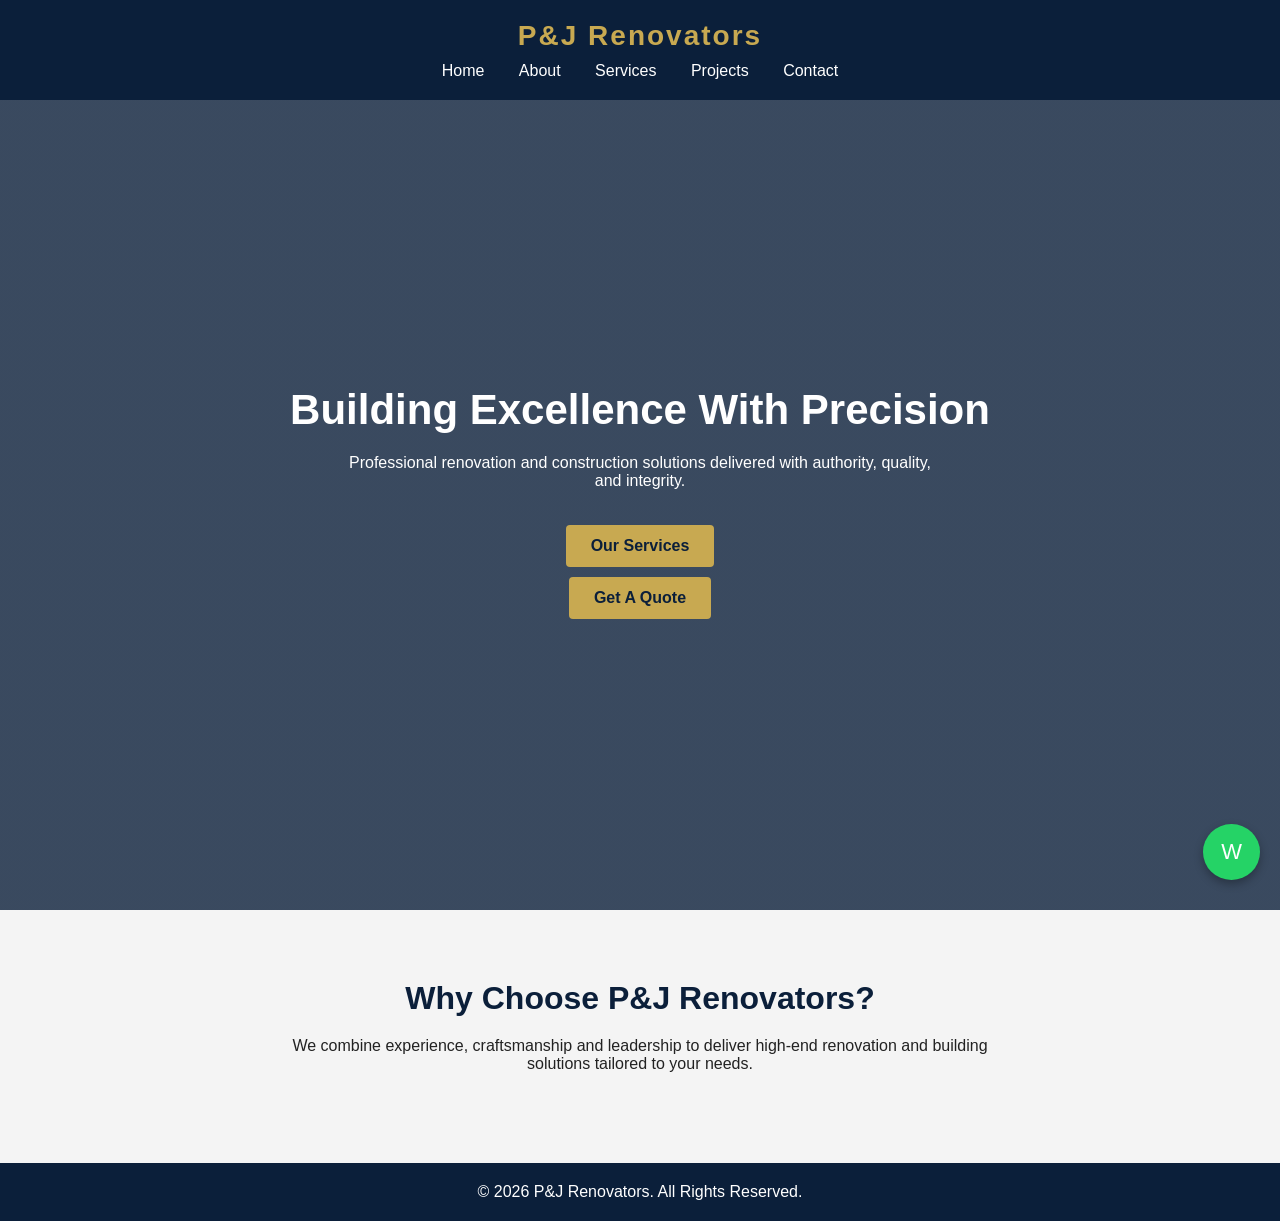
==== index.html @ a528cb18 "Create index.html" ====
<!DOCTYPE html>
<html>
<head>
<title>P&J Renovators | Professional Construction</title>
<link rel="stylesheet" href="style.css">
</head>
<body>

<header>
<h1>P&J Renovators</h1>
<nav>
<a href="index.html">Home</a>
<a href="about.html">About</a>
<a href="services.html">Services</a>
<a href="projects.html">Projects</a>
<a href="contact.html">Contact</a>
</nav>
</header>

<section class="hero">
<h2>Building Excellence With Precision</h2>
<p>Professional renovation and construction solutions delivered with authority, quality, and integrity.</p>
<a href="services.html" class="btn">Our Services</a>
<a href="contact.html" class="btn">Get A Quote</a>
</section>

<section class="section">
<h2>Why Choose P&J Renovators?</h2>
<p>We combine experience, craftsmanship and leadership to deliver high-end renovation and building solutions tailored to your needs.</p>
</section>

<footer>
<p>© 2026 P&J Renovators. All Rights Reserved.</p>
</footer>

<a href="https://wa.me/27621305411" class="whatsapp" target="_blank">W</a>

</body>
</html>
---- style.css ----
/* RESET */
*{
    margin:0;
    padding:0;
    box-sizing:border-box;
    font-family:'Segoe UI',sans-serif;
    text-align:center;
}

body{
    background:#f4f4f4;
    color:#222;
}

/* BRAND COLORS */
:root{
    --primary:#0B1F3A;      /* Navy */
    --secondary:#C8A951;    /* Gold */
    --light:#ffffff;
    --grey:#e5e5e5;
}

/* HEADER */
header{
    background:var(--primary);
    padding:20px 0;
}

header h1{
    color:var(--secondary);
    font-size:28px;
    letter-spacing:2px;
}

nav{
    margin-top:10px;
}

nav a{
    color:var(--light);
    text-decoration:none;
    margin:0 15px;
    font-weight:500;
    transition:0.3s;
}

nav a:hover{
    color:var(--secondary);
}

/* HERO */
.hero{
    height:90vh;
    background:linear-gradient(rgba(11,31,58,0.8), rgba(11,31,58,0.8)),
    url('https://images.unsplash.com/photo-1503387762-592deb58ef4e') center/cover no-repeat;
    display:flex;
    flex-direction:column;
    justify-content:center;
    align-items:center;
    color:white;
}

.hero h2{
    font-size:42px;
    margin-bottom:20px;
}

.hero p{
    max-width:600px;
    margin-bottom:30px;
}

.btn{
    background:var(--secondary);
    color:var(--primary);
    padding:12px 25px;
    text-decoration:none;
    font-weight:bold;
    border-radius:4px;
    margin:5px;
    display:inline-block;
    transition:0.3s;
}

.btn:hover{
    background:#b8963f;
}

/* SECTION */
.section{
    padding:70px 20px;
}

.section h2{
    font-size:32px;
    margin-bottom:20px;
    color:var(--primary);
}

.section p{
    max-width:700px;
    margin:0 auto 20px auto;
}

/* FOOTER */
footer{
    background:var(--primary);
    color:white;
    padding:20px;
}

/* WHATSAPP FLOAT */
.whatsapp{
    position:fixed;
    bottom:20px;
    right:20px;
    background:#25D366;
    color:white;
    padding:15px 18px;
    border-radius:50%;
    font-size:22px;
    text-decoration:none;
    box-shadow:0 4px 10px rgba(0,0,0,0.3);
}
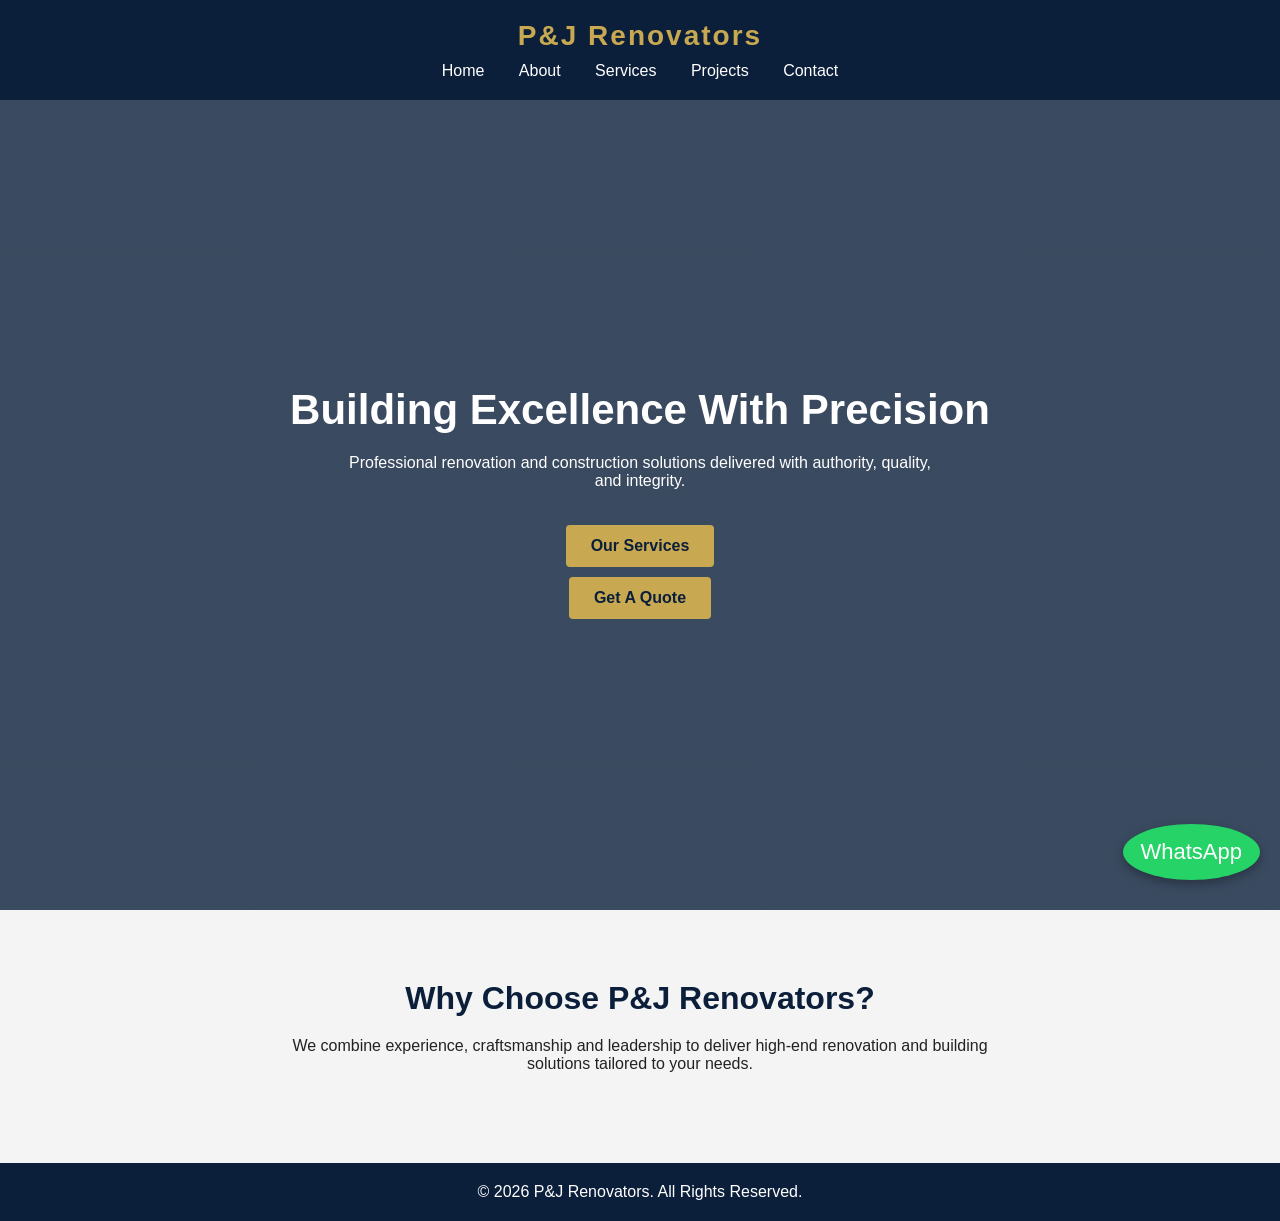
==== commit 6d49eda3: "Update index.html" ====
--- a/index.html
+++ b/index.html
@@ -33,7 +33,7 @@
 <p>© 2026 P&J Renovators. All Rights Reserved.</p>
 </footer>
 
-<a href="https://wa.me/27621305411" class="whatsapp" target="_blank">W</a>
+<a href="https://wa.me/27621305411" class="whatsapp" target="_blank">WhatsApp</a>
 
 </body>
 </html>
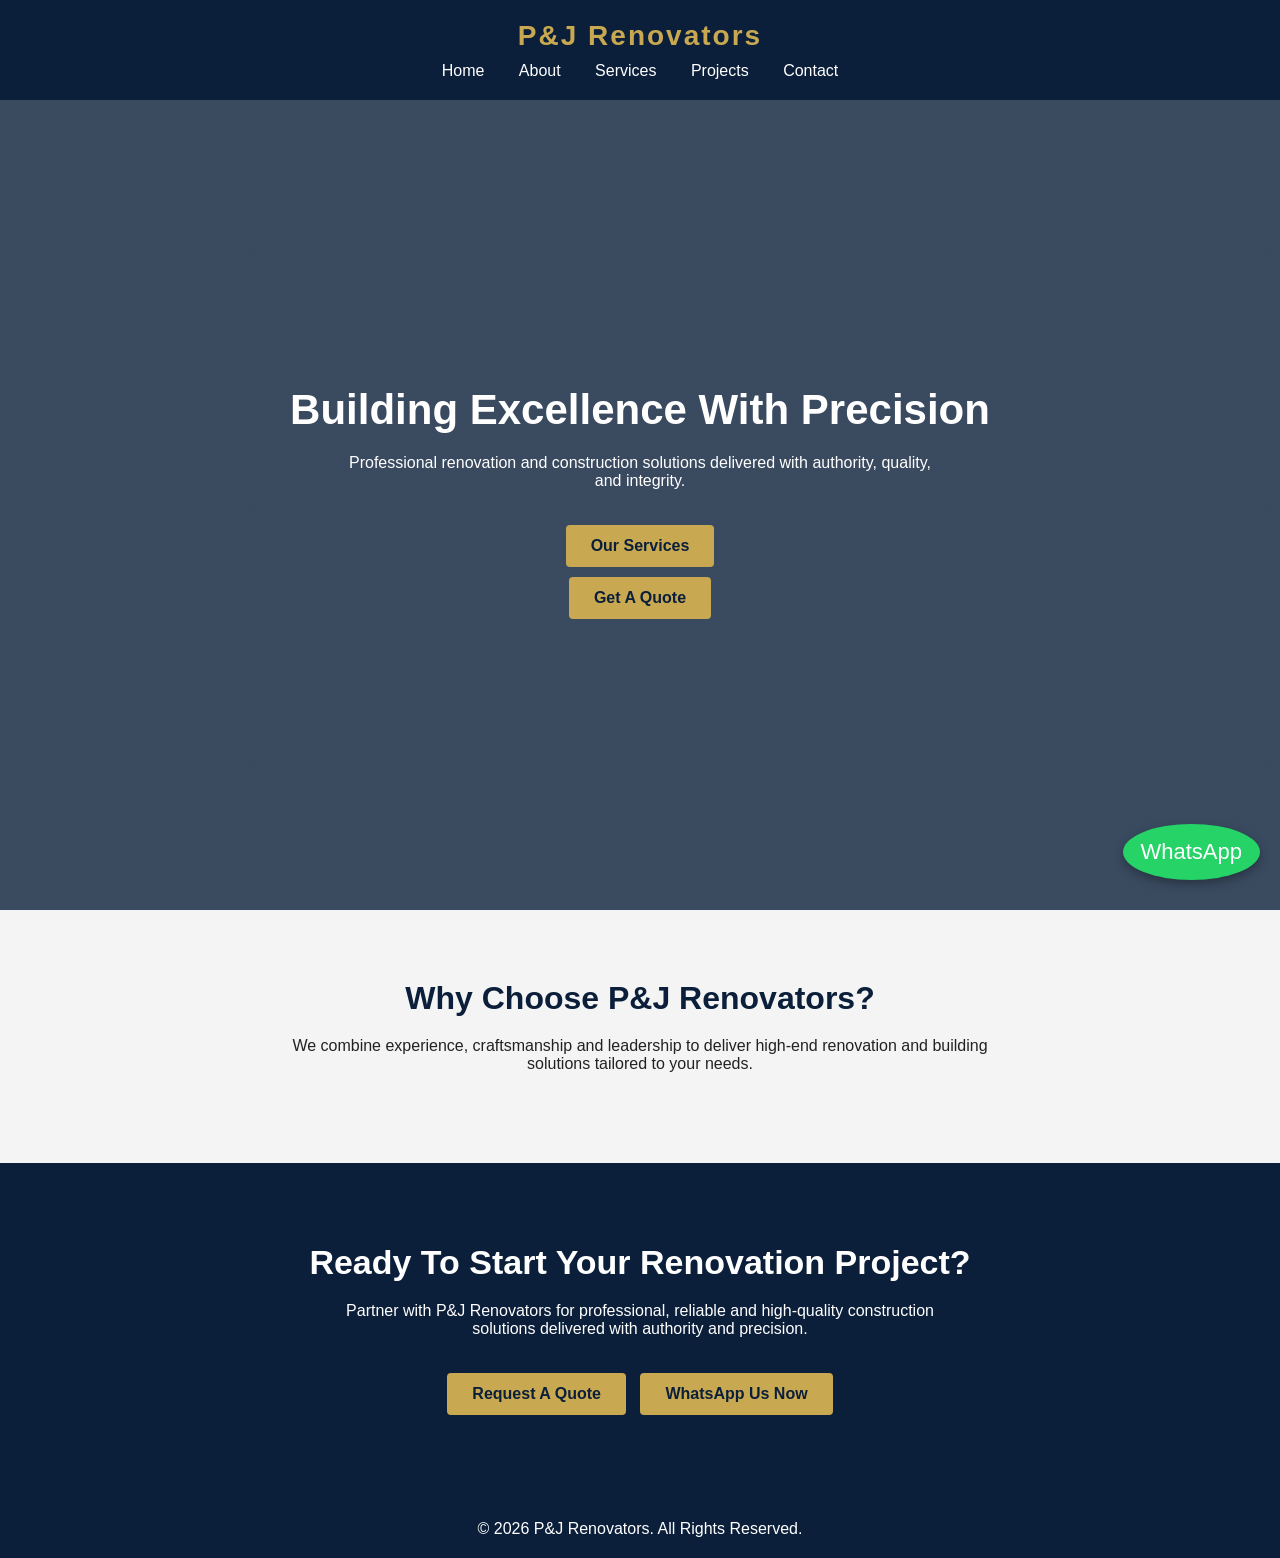
==== commit 1d5dc5bc: "Update index.html" ====
--- a/index.html
+++ b/index.html
@@ -29,6 +29,14 @@
 <p>We combine experience, craftsmanship and leadership to deliver high-end renovation and building solutions tailored to your needs.</p>
 </section>
 
+<section class="cta">
+<h2>Ready To Start Your Renovation Project?</h2>
+<p>Partner with P&J Renovators for professional, reliable and high-quality construction solutions delivered with authority and precision.</p>
+
+<a href="contact.html" class="btn">Request A Quote</a>
+<a href="https://wa.me/27621305411" class="btn" target="_blank">WhatsApp Us Now</a>
+</section>
+  
 <footer>
 <p>© 2026 P&J Renovators. All Rights Reserved.</p>
 </footer>
--- a/style.css
+++ b/style.css
@@ -121,4 +121,25 @@
     font-size:22px;
     text-decoration:none;
     box-shadow:0 4px 10px rgba(0,0,0,0.3);
+    }
+
+/* CTA SECTION */
+.cta{
+    background:var(--primary);
+    color:white;
+    padding:80px 20px;
 }
+
+.cta h2{
+    font-size:34px;
+    margin-bottom:20px;
+}
+
+.cta p{
+    max-width:650px;
+    margin:0 auto 30px auto;
+}
+
+.cta .btn{
+    font-size:16px;
+        }
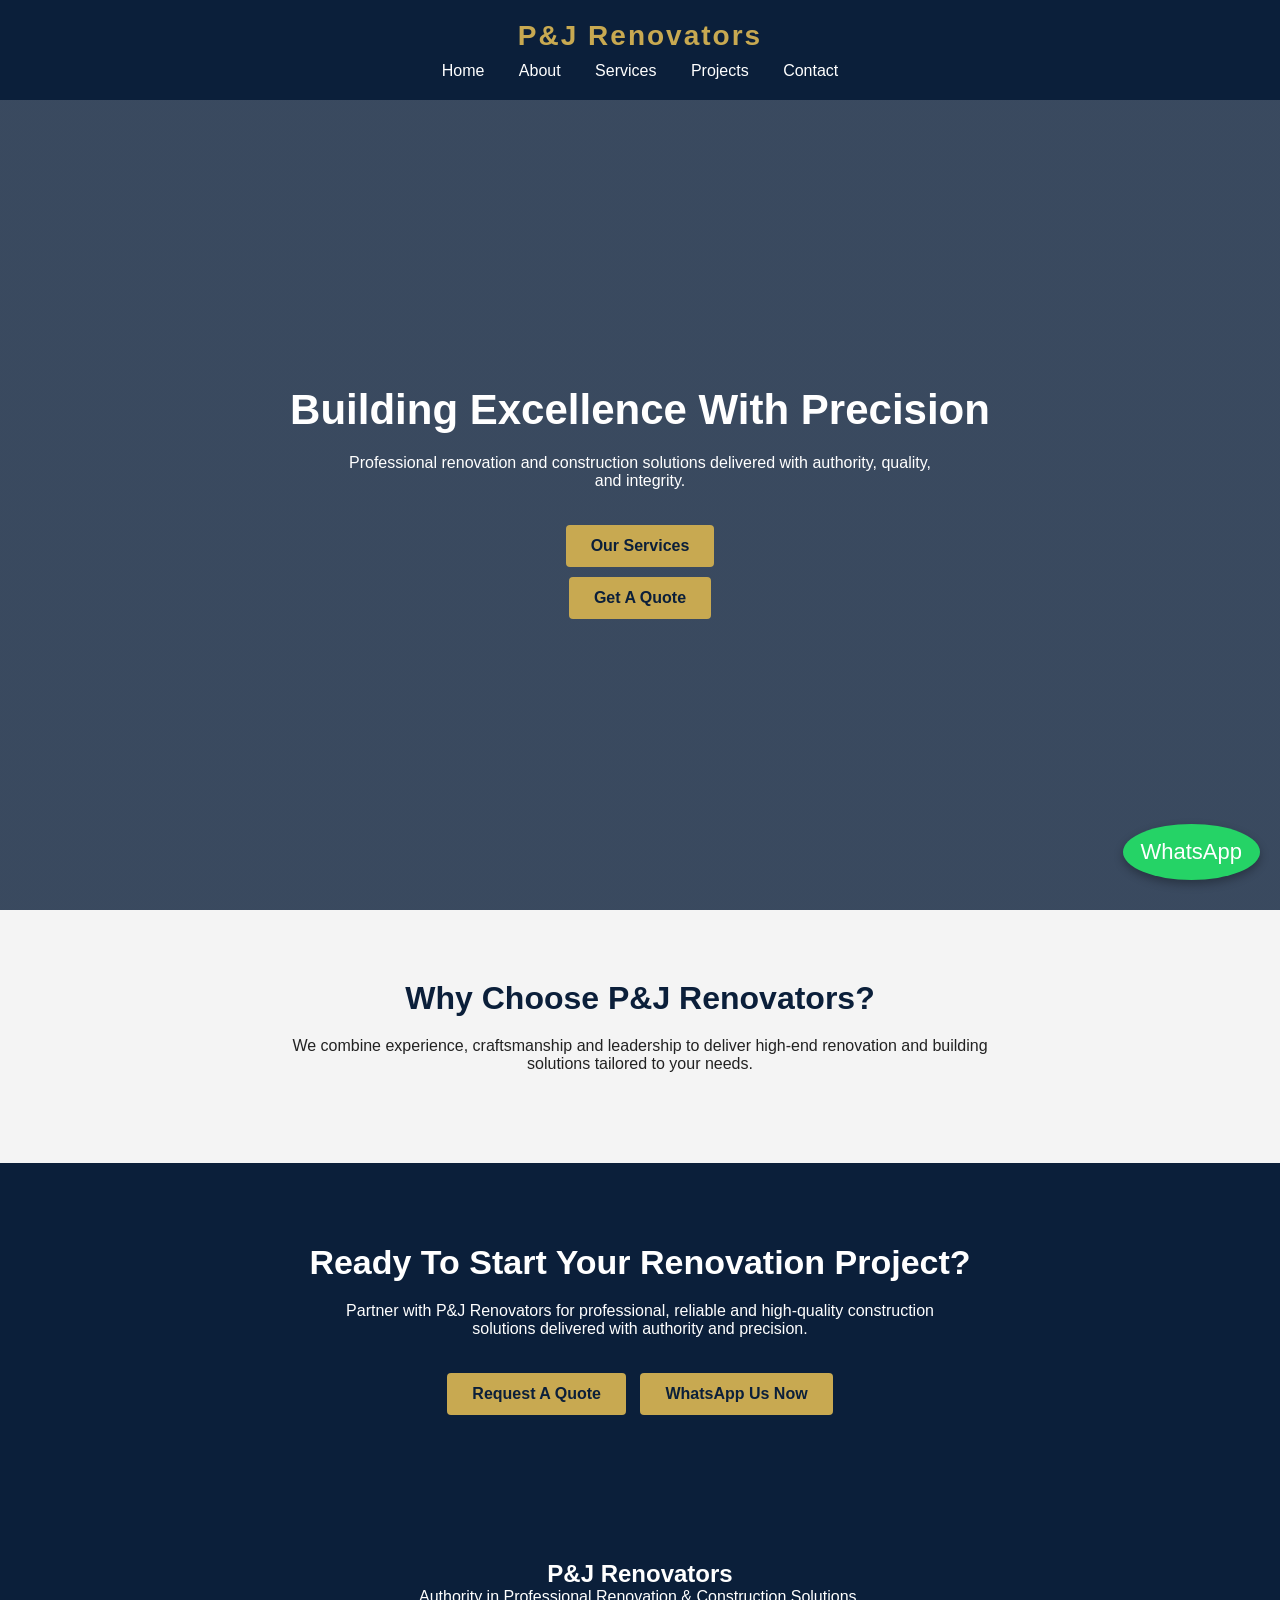
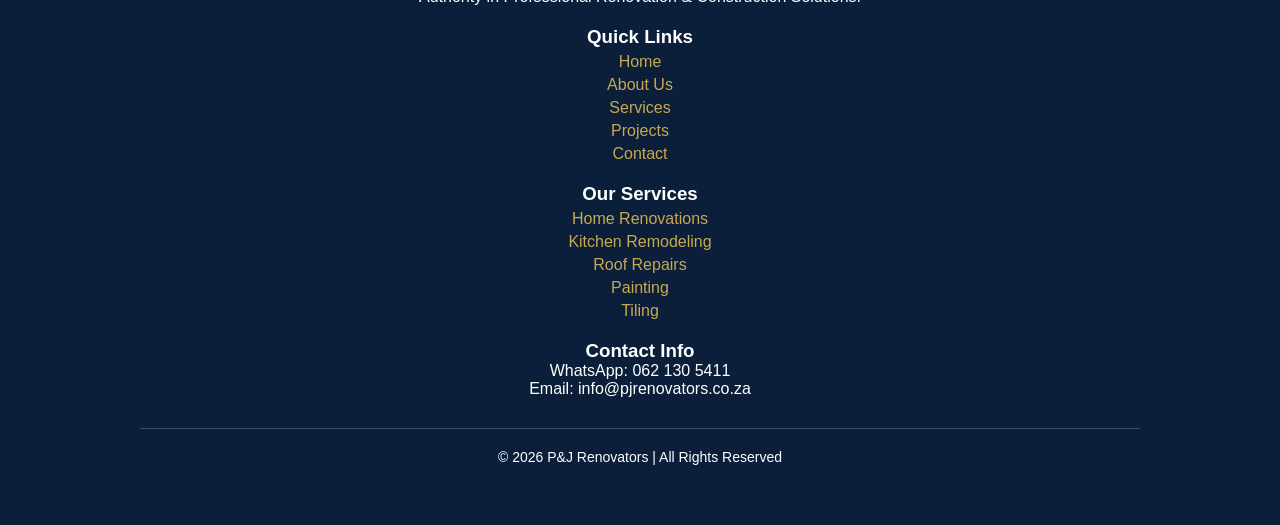
==== commit 3e0906ce: "Update index.html" ====
--- a/index.html
+++ b/index.html
@@ -38,7 +38,40 @@
 </section>
   
 <footer>
-<p>© 2026 P&J Renovators. All Rights Reserved.</p>
+<div class="footer-container">
+
+<h2>P&J Renovators</h2>
+<p>Authority in Professional Renovation & Construction Solutions.</p>
+
+<div class="footer-links">
+<h3>Quick Links</h3>
+<a href="index.html">Home</a>
+<a href="about.html">About Us</a>
+<a href="services.html">Services</a>
+<a href="projects.html">Projects</a>
+<a href="contact.html">Contact</a>
+</div>
+
+<div class="footer-links">
+<h3>Our Services</h3>
+<a href="#">Home Renovations</a>
+<a href="#">Kitchen Remodeling</a>
+<a href="#">Roof Repairs</a>
+<a href="#">Painting</a>
+<a href="#">Tiling</a>
+</div>
+
+<div class="footer-links">
+<h3>Contact Info</h3>
+<p>WhatsApp: 062 130 5411</p>
+<p>Email: info@pjrenovators.co.za</p>
+</div>
+
+<div class="footer-bottom">
+<p>© 2026 P&J Renovators | All Rights Reserved</p>
+</div>
+
+</div>
 </footer>
 
 <a href="https://wa.me/27621305411" class="whatsapp" target="_blank">WhatsApp</a>
--- a/style.css
+++ b/style.css
@@ -143,3 +143,72 @@
 .cta .btn{
     font-size:16px;
         }
+/* BOOKING FORM */
+.booking-form{
+    max-width:600px;
+    margin:0 auto;
+}
+
+.booking-form input,
+.booking-form textarea{
+    width:100%;
+    padding:12px;
+    margin:10px 0;
+    border:1px solid #ccc;
+    border-radius:4px;
+    font-size:15px;
+}
+
+.booking-form textarea{
+    height:120px;
+    resize:none;
+}
+
+.booking-form button{
+    background:var(--secondary);
+    color:var(--primary);
+    padding:12px 25px;
+    border:none;
+    border-radius:4px;
+    font-weight:bold;
+    cursor:pointer;
+    transition:0.3s;
+}
+
+.booking-form button:hover{
+    background:#b8963f;
+}
+
+/* PROFESSIONAL FOOTER */
+footer{
+    background:var(--primary);
+    color:white;
+    padding:60px 20px;
+}
+
+.footer-container{
+    max-width:1000px;
+    margin:0 auto;
+}
+
+.footer-links{
+    margin:20px 0;
+}
+
+.footer-links a{
+    color:var(--secondary);
+    text-decoration:none;
+    display:block;
+    margin:5px 0;
+}
+
+.footer-links a:hover{
+    text-decoration:underline;
+}
+
+.footer-bottom{
+    margin-top:30px;
+    font-size:14px;
+    border-top:1px solid rgba(255,255,255,0.2);
+    padding-top:20px;
+    }
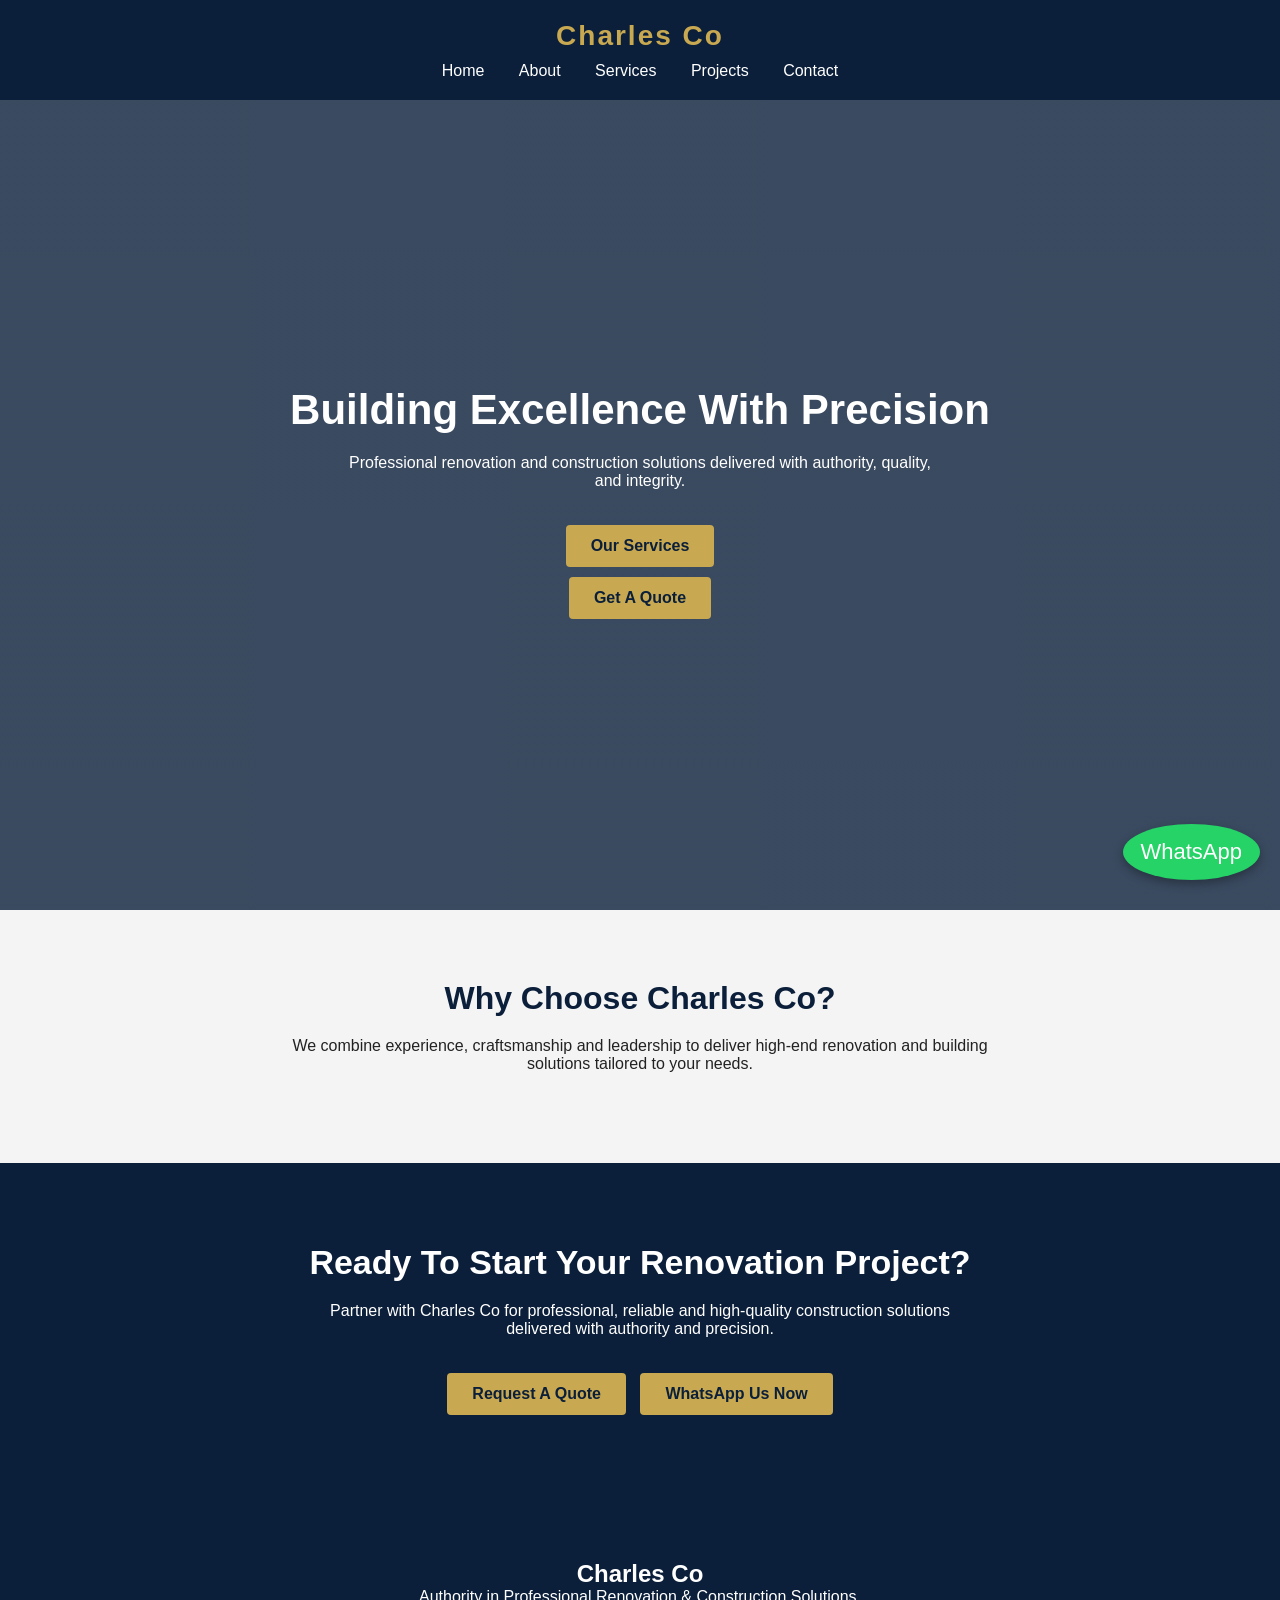
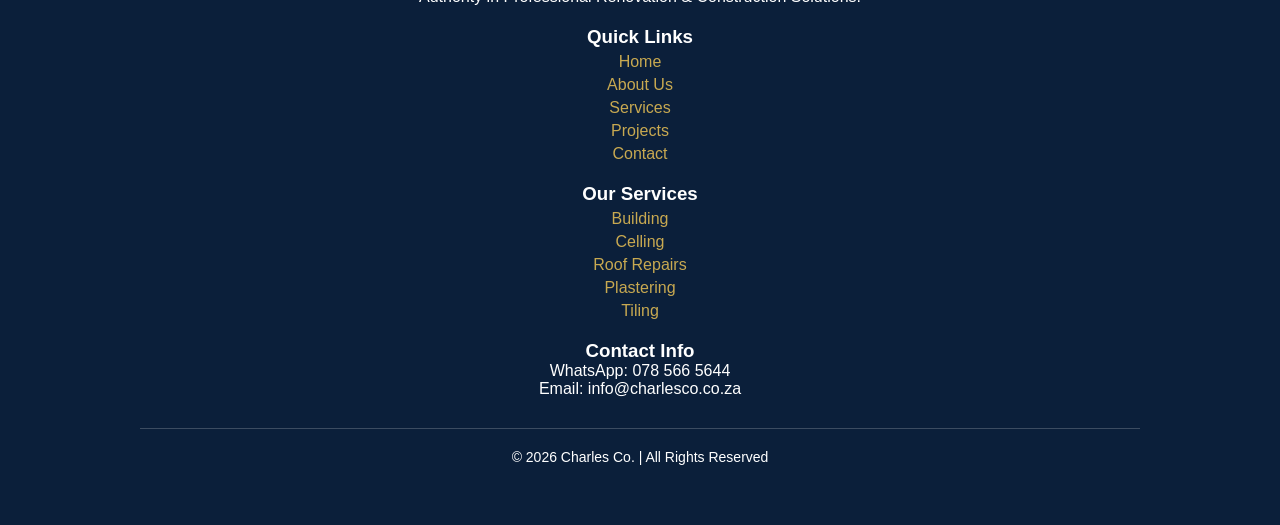
==== commit 445837fa: "Update branding from P&J Renovators to Charles Co" ====
--- a/index.html
+++ b/index.html
@@ -1,13 +1,13 @@
 <!DOCTYPE html>
 <html>
 <head>
-<title>P&J Renovators | Professional Construction</title>
+<title>Charles Co | Professional Construction</title>
 <link rel="stylesheet" href="style.css">
 </head>
 <body>
 
 <header>
-<h1>P&J Renovators</h1>
+<h1>Charles Co</h1>
 <nav>
 <a href="index.html">Home</a>
 <a href="about.html">About</a>
@@ -25,22 +25,22 @@
 </section>
 
 <section class="section">
-<h2>Why Choose P&J Renovators?</h2>
+<h2>Why Choose Charles Co?</h2>
 <p>We combine experience, craftsmanship and leadership to deliver high-end renovation and building solutions tailored to your needs.</p>
 </section>
 
 <section class="cta">
 <h2>Ready To Start Your Renovation Project?</h2>
-<p>Partner with P&J Renovators for professional, reliable and high-quality construction solutions delivered with authority and precision.</p>
+<p>Partner with Charles Co for professional, reliable and high-quality construction solutions delivered with authority and precision.</p>
 
 <a href="contact.html" class="btn">Request A Quote</a>
-<a href="https://wa.me/27621305411" class="btn" target="_blank">WhatsApp Us Now</a>
+<a href="https://wa.me/27785665466" class="btn" target="_blank">WhatsApp Us Now</a>
 </section>
   
 <footer>
 <div class="footer-container">
 
-<h2>P&J Renovators</h2>
+<h2>Charles Co</h2>
 <p>Authority in Professional Renovation & Construction Solutions.</p>
 
 <div class="footer-links">
@@ -54,27 +54,27 @@
 
 <div class="footer-links">
 <h3>Our Services</h3>
-<a href="#">Home Renovations</a>
-<a href="#">Kitchen Remodeling</a>
+<a href="#">Building</a>
+<a href="#">Celling</a>
 <a href="#">Roof Repairs</a>
-<a href="#">Painting</a>
+<a href="#">Plastering</a>
 <a href="#">Tiling</a>
 </div>
 
 <div class="footer-links">
 <h3>Contact Info</h3>
-<p>WhatsApp: 062 130 5411</p>
-<p>Email: info@pjrenovators.co.za</p>
+<p>WhatsApp: 078 566 5644</p>
+<p>Email: info@charlesco.co.za</p>
 </div>
 
 <div class="footer-bottom">
-<p>© 2026 P&J Renovators | All Rights Reserved</p>
+<p>© 2026 Charles Co. | All Rights Reserved</p>
 </div>
 
 </div>
 </footer>
 
-<a href="https://wa.me/27621305411" class="whatsapp" target="_blank">WhatsApp</a>
+<a href="https://wa.me/27785665644" class="whatsapp" target="_blank">WhatsApp</a>
 
 </body>
 </html>
